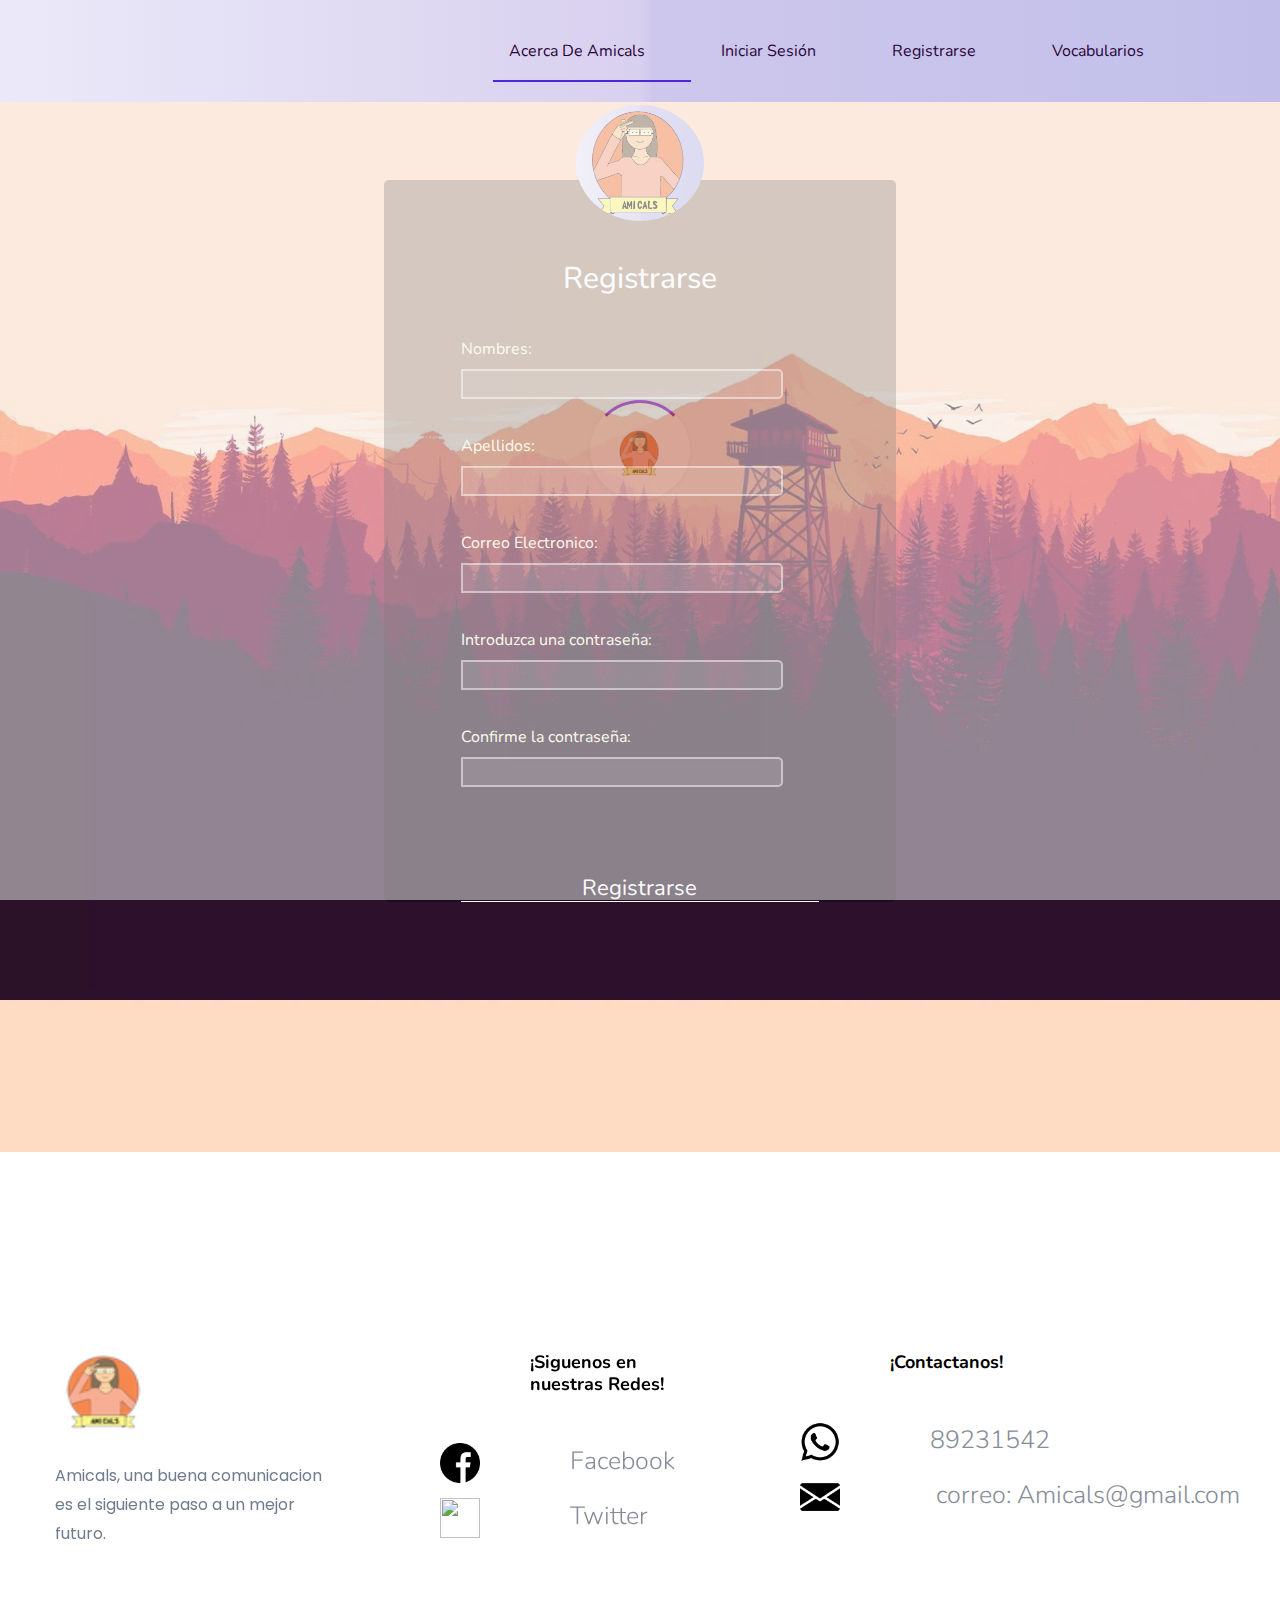
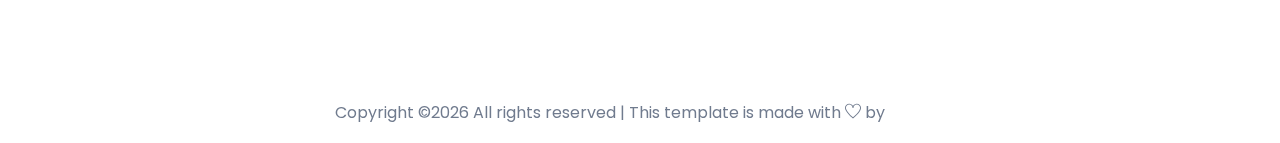
==== blog.html @ 54b2f653 "grupo_amicals" ====
<!doctype html>
<html class="no-js" lang="zxx">

<head>
    <meta charset="utf-8">
    <meta http-equiv="x-ua-compatible" content="ie=edge">
   <title>Amicals || Registrarse</title>
    <meta name="description" content="">
    <meta name="viewport" content="width=device-width, initial-scale=1">

    <!-- <link rel="manifest" href="site.webmanifest"> -->
    <link rel="shortcut icon" type="image/x-icon" href="assets/img/faviconA.png">
    <!-- Place favicon.ico in the root directory -->
    
  <!-- CSS here -->
  <link rel="stylesheet" href="assets/css/bootstrap.min.css">
  <link rel="stylesheet" href="assets/css/owl.carousel.min.css">
  <link rel="stylesheet" href="assets/css/slicknav.css">
  <link rel="stylesheet" href="assets/css/animate.min.css">
  <link rel="stylesheet" href="assets/css/magnific-popup.css">
  <link rel="stylesheet" href="assets/css/fontawesome-all.min.css">
  <link rel="stylesheet" href="assets/css/themify-icons.css">
  <link rel="stylesheet" href="assets/css/themify-icons.css">
  <link rel="stylesheet" href="assets/css/slick.css">
  <link rel="stylesheet" href="assets/css/nice-select.css">
  <link rel="stylesheet" href="assets/css/style.css">
  <link rel="stylesheet" href="assets/css/responsive.css">
  <link rel="stylesheet" href="assets/css/login.css">
  
  <link rel="stylesheet" href="fonts.css">
    <link href="https://fonts.googleapis.com/css?family=Josefin+Sans|Montez|Pathway+Gothic+One" rel="stylesheet">
</head>

<body>
    
    <!-- Preloader Start -->
    <div id="preloader-active">
        <div class="preloader d-flex align-items-center justify-content-center">
            <div class="preloader-inner position-relative">
                <div class="preloader-circle"></div>
                <div class="preloader-img pere-text">
                    <img src="assets/img/logo.png" alt="">
                </div>
            </div>
        </div>
    </div>
    <!-- Preloader Start-->

    <header>
        <!-- Header Start -->
       <div class="header-area header-transparrent ">
            <div class="main-header header-sticky">
                <div class="container">
                    <div class="row align-items-center">
                        <!-- Logo -->
                        <div class="col-xl-2 col-lg-2 col-md-2">
                            <div class="logo">
                                <a href="index.html"><img src="assets/img/logo/logoR.png" alt=""></a>
                            </div>
                        </div>
                        <div class="col-xl-10 col-lg-10 col-md-10">
                            <!-- Main-menu -->
                            <div class="main-menu f-right d-none d-lg-block">
                                <nav>
                                    <ul id="navigation">    
                                        <li class="active"><a href="index.html">Acerca de Amicals</a></li>
                                        <li><a href="login.html">Iniciar Sesión</a></li>
                                        <li><a href="blog.html">Registrarse</a></li>
                                        <li><a href="Vocabularios.html">Vocabularios</a>
                                            <ul class="submenu">
                                                <li><a href="Saludos.html">Saludos</a></li>
                                                <li><a href="preguntas.html">Preguntas</a></li>
                                                <li><a href="familia.html">Familia</a></li>
                                                <li><a href="colores.html">colores</a></li>
                                                <li><a href="medios.html">Medios de transporte</a></li>
                                              
                                               
                                              
                                                
                                            </ul>
                                        </li>
                                        
                                    </ul>
                                </nav>
                            </div>
                        </div>
                </header>

                <div class="contenedor">

                           
                    <div class="login">
                     
                        <article class="fondo">
                            <img src="assets/img/logo.png" alt="User">
                        <h3>Registrarse</h3>
                        
                        <form class="" action="conexion.php" method="post">
                            <label for="mail">Nombres:</label>
                          <input class="inp" type="text" name="usuario" value="" ><br>

                          <label for="mail">Apellidos:</label>
                          <input class="inp" type="text" name="apellidos" value="" ><br>

                          <label for="mail">Correo Electronico:</label>
                          <input  class="inp" type="email" id="mail" name="user_mail">

                          <label for="mail">Introduzca una contraseña:</label>
                          <input class="inp" type="password" name="pass" value=""><br>

                          <label for="mail">Confirme la contraseña:</label>
                          <input class="inp" type="password" name="pass2" value=""><br>
                     
                     
                         
                        <input class="boton" type="submit" name="inicio" value="Registrarse" onclick="location.href='login.html'">
                        </form>
                      </article>
                    </div>
              
                  </div>
                  


    
    <!--================Blog Area =================-->

        
    <footer>

        <!-- Footer Start-->
       <div class="footer-main">
         <div class="footer-area footer-padding">
             <div class="container">
                 <div class="row  justify-content-between">
                     <div class="col-lg-3 col-md-4 col-sm-8">
                          <div class="single-footer-caption mb-30">
                               <!-- logo -->
                              <div class="footer-logo">
                                  <a href="index.html"><img src="assets/img/logoR.png" alt=""></a>
                              </div>
                              <div class="footer-tittle">
                                  <div class="footer-pera">
                                      <p class="info1">Amicals, una buena comunicacion es el siguiente paso a un mejor futuro.</p>
                                 </div>
                              </div>
                          </div>
                     </div>
                     <div class="col-lg-2 col-md-4 col-sm-5">
                        <div class="single-footer-caption mb-50">
                            <div class="footer-tittle">
                                <h4>¡Siguenos en nuestras Redes!</h4>
                                <ul>
                                <li> <img class="logo" src="assets/img/facebook.png"><a href="#">Facebook</a></li>
                                
                             <li><img class="logo" src="assets/img/Twitter.png"><a href="#">Twitter</a></li>
                                   
                                   
                                   
                                </ul>
                            </div> 
                        </div>
                    </div>
                    <div class="single-footer-caption mb-50">
                        <div class="footer-tittle">
                            <h4>¡Contactanos!</h4>
                            <ul>
                                <li> <img class="logo" src="assets/img/whatsapp.png"><a href="#">89231542</a></li>
                                <li> <img class="logo" src="assets/img/correo.png"> <a href="#">correo: Amicals@gmail.com</a></li>
                                
                            </ul>
                        </div>
                    </div>
                </div>
                              <!-- Form -->
                              
                                          <div class="mt-10 info"></div>
                                      </form>
                                  </div>
                              </div>
                             </div>
                         </div>
                     </div>
                 </div>
                 <!-- Copy-Right -->
                 <div class="row align-items-center">
                     <div class="col-xl-12 ">
                         <div class="footer-copy-right">
                            <p><!-- Link back to Colorlib can't be removed. Template is licensed under CC BY 3.0. -->
   Copyright &copy;<script>document.write(new Date().getFullYear());</script> All rights reserved | This template is made with <i class="ti-heart" aria-hidden="true"></i> by <a href="https://colorlib.com" target="_blank">Colorlib</a>
   <!-- Link back to Colorlib can't be removed. Template is licensed under CC BY 3.0. --></p>
                         </div>
                     </div>
                 </div>
             </div>
         </div>
       </div>
        <!-- Footer End-->
 
    </footer>
    
<!-- JS here -->
	
		<!-- All JS Custom Plugins Link Here here -->
        <script src="./assets/js/vendor/modernizr-3.5.0.min.js"></script>
		
		<!-- Jquery, Popper, Bootstrap -->
		<script src="./assets/js/vendor/jquery-1.12.4.min.js"></script>
        <script src="./assets/js/popper.min.js"></script>
        <script src="./assets/js/bootstrap.min.js"></script>
	    <!-- Jquery Mobile Menu -->
        <script src="./assets/js/jquery.slicknav.min.js"></script>

		<!-- Jquery Slick , Owl-Carousel Plugins -->
        <script src="./assets/js/owl.carousel.min.js"></script>
        <script src="./assets/js/slick.min.js"></script>

		<!-- One Page, Animated-HeadLin -->
        <script src="./assets/js/wow.min.js"></script>
		<script src="./assets/js/animated.headline.js"></script>
		
		<!-- Scrollup, nice-select, sticky -->
        <script src="./assets/js/jquery.scrollUp.min.js"></script>
        <script src="./assets/js/jquery.nice-select.min.js"></script>
		<script src="./assets/js/jquery.sticky.js"></script>
        <script src="./assets/js/jquery.magnific-popup.js"></script>

        <!-- contact js -->
        <script src="./assets/js/contact.js"></script>
        <script src="./assets/js/jquery.form.js"></script>
        <script src="./assets/js/jquery.validate.min.js"></script>
        <script src="./assets/js/mail-script.js"></script>
        <script src="./assets/js/jquery.ajaxchimp.min.js"></script>
        
		<!-- Jquery Plugins, main Jquery -->	
        <script src="./assets/js/plugins.js"></script>
        <script src="./assets/js/main.js"></script>

</body>
</html>
---- assets/css/themify-icons.css ----
@font-face {
	font-family: 'themify';
	src:url('../fonts/themify.eot?-fvbane');


	src:url('../fonts/themify.eot?#iefix-fvbane') format('embedded-opentype'),
		url('../fonts/themify.woff?-fvbane') format('woff'),
		url('../fonts/themify.ttf?-fvbane') format('truetype'),
		url('../fonts/themify.svg?-fvbane#themify') format('svg');
	font-weight: normal;
	font-style: normal;
}

[class^="ti-"], [class*=" ti-"] {
	font-family: 'themify';
	speak: none;
	font-style: normal;
	font-weight: normal;
	font-variant: normal;
	text-transform: none;
	line-height: 1;

	/* Better Font Rendering =========== */
	-webkit-font-smoothing: antialiased;
	-moz-osx-font-smoothing: grayscale;
}

.ti-wand:before {
	content: "\e600";
}
.ti-volume:before {
	content: "\e601";
}
.ti-user:before {
	content: "\e602";
}
.ti-unlock:before {
	content: "\e603";
}
.ti-unlink:before {
	content: "\e604";
}
.ti-trash:before {
	content: "\e605";
}
.ti-thought:before {
	content: "\e606";
}
.ti-target:before {
	content: "\e607";
}
.ti-tag:before {
	content: "\e608";
}
.ti-tablet:before {
	content: "\e609";
}
.ti-star:before {
	content: "\e60a";
}
.ti-spray:before {
	content: "\e60b";
}
.ti-signal:before {
	content: "\e60c";
}
.ti-shopping-cart:before {
	content: "\e60d";
}
.ti-shopping-cart-full:before {
	content: "\e60e";
}
.ti-settings:before {
	content: "\e60f";
}
.ti-search:before {
	content: "\e610";
}
.ti-zoom-in:before {
	content: "\e611";
}
.ti-zoom-out:before {
	content: "\e612";
}
.ti-cut:before {
	content: "\e613";
}
.ti-ruler:before {
	content: "\e614";
}
.ti-ruler-pencil:before {
	content: "\e615";
}
.ti-ruler-alt:before {
	content: "\e616";
}
.ti-bookmark:before {
	content: "\e617";
}
.ti-bookmark-alt:before {
	content: "\e618";
}
.ti-reload:before {
	content: "\e619";
}
.ti-plus:before {
	content: "\e61a";
}
.ti-pin:before {
	content: "\e61b";
}
.ti-pencil:before {
	content: "\e61c";
}
.ti-pencil-alt:before {
	content: "\e61d";
}
.ti-paint-roller:before {
	content: "\e61e";
}
.ti-paint-bucket:before {
	content: "\e61f";
}
.ti-na:before {
	content: "\e620";
}
.ti-mobile:before {
	content: "\e621";
}
.ti-minus:before {
	content: "\e622";
}
.ti-medall:before {
	content: "\e623";
}
.ti-medall-alt:before {
	content: "\e624";
}
.ti-marker:before {
	content: "\e625";
}
.ti-marker-alt:before {
	content: "\e626";
}
.ti-arrow-up:before {
	content: "\e627";
}
.ti-arrow-right:before {
	content: "\e628";
}
.ti-arrow-left:before {
	content: "\e629";
}
.ti-arrow-down:before {
	content: "\e62a";
}
.ti-lock:before {
	content: "\e62b";
}
.ti-location-arrow:before {
	content: "\e62c";
}
.ti-link:before {
	content: "\e62d";
}
.ti-layout:before {
	content: "\e62e";
}
.ti-layers:before {
	content: "\e62f";
}
.ti-layers-alt:before {
	content: "\e630";
}
.ti-key:before {
	content: "\e631";
}
.ti-import:before {
	content: "\e632";
}
.ti-image:before {
	content: "\e633";
}
.ti-heart:before {
	content: "\e634";
}
.ti-heart-broken:before {
	content: "\e635";
}
.ti-hand-stop:before {
	content: "\e636";
}
.ti-hand-open:before {
	content: "\e637";
}
.ti-hand-drag:before {
	content: "\e638";
}
.ti-folder:before {
	content: "\e639";
}
.ti-flag:before {
	content: "\e63a";
}
.ti-flag-alt:before {
	content: "\e63b";
}
.ti-flag-alt-2:before {
	content: "\e63c";
}
.ti-eye:before {
	content: "\e63d";
}
.ti-export:before {
	content: "\e63e";
}
.ti-exchange-vertical:before {
	content: "\e63f";
}
.ti-desktop:before {
	content: "\e640";
}
.ti-cup:before {
	content: "\e641";
}
.ti-crown:before {
	content: "\e642";
}
.ti-comments:before {
	content: "\e643";
}
.ti-comment:before {
	content: "\e644";
}
.ti-comment-alt:before {
	content: "\e645";
}
.ti-close:before {
	content: "\e646";
}
.ti-clip:before {
	content: "\e647";
}
.ti-angle-up:before {
	content: "\e648";
}
.ti-angle-right:before {
	content: "\e649";
}
.ti-angle-left:before {
	content: "\e64a";
}
.ti-angle-down:before {
	content: "\e64b";
}
.ti-check:before {
	content: "\e64c";
}
.ti-check-box:before {
	content: "\e64d";
}
.ti-camera:before {
	content: "\e64e";
}
.ti-announcement:before {
	content: "\e64f";
}
.ti-brush:before {
	content: "\e650";
}
.ti-briefcase:before {
	content: "\e651";
}
.ti-bolt:before {
	content: "\e652";
}
.ti-bolt-alt:before {
	content: "\e653";
}
.ti-blackboard:before {
	content: "\e654";
}
.ti-bag:before {
	content: "\e655";
}
.ti-move:before {
	content: "\e656";
}
.ti-arrows-vertical:before {
	content: "\e657";
}
.ti-arrows-horizontal:before {
	content: "\e658";
}
.ti-fullscreen:before {
	content: "\e659";
}
.ti-arrow-top-right:before {
	content: "\e65a";
}
.ti-arrow-top-left:before {
	content: "\e65b";
}
.ti-arrow-circle-up:before {
	content: "\e65c";
}
.ti-arrow-circle-right:before {
	content: "\e65d";
}
.ti-arrow-circle-left:before {
	content: "\e65e";
}
.ti-arrow-circle-down:before {
	content: "\e65f";
}
.ti-angle-double-up:before {
	content: "\e660";
}
.ti-angle-double-right:before {
	content: "\e661";
}
.ti-angle-double-left:before {
	content: "\e662";
}
.ti-angle-double-down:before {
	content: "\e663";
}
.ti-zip:before {
	content: "\e664";
}
.ti-world:before {
	content: "\e665";
}
.ti-wheelchair:before {
	content: "\e666";
}
.ti-view-list:before {
	content: "\e667";
}
.ti-view-list-alt:before {
	content: "\e668";
}
.ti-view-grid:before {
	content: "\e669";
}
.ti-uppercase:before {
	content: "\e66a";
}
.ti-upload:before {
	content: "\e66b";
}
.ti-underline:before {
	content: "\e66c";
}
.ti-truck:before {
	content: "\e66d";
}
.ti-timer:before {
	content: "\e66e";
}
.ti-ticket:before {
	content: "\e66f";
}
.ti-thumb-up:before {
	content: "\e670";
}
.ti-thumb-down:before {
	content: "\e671";
}
.ti-text:before {
	content: "\e672";
}
.ti-stats-up:before {
	content: "\e673";
}
.ti-stats-down:before {
	content: "\e674";
}
.ti-split-v:before {
	content: "\e675";
}
.ti-split-h:before {
	content: "\e676";
}
.ti-smallcap:before {
	content: "\e677";
}
.ti-shine:before {
	content: "\e678";
}
.ti-shift-right:before {
	content: "\e679";
}
.ti-shift-left:before {
	content: "\e67a";
}
.ti-shield:before {
	content: "\e67b";
}
.ti-notepad:before {
	content: "\e67c";
}
.ti-server:before {
	content: "\e67d";
}
.ti-quote-right:before {
	content: "\e67e";
}
.ti-quote-left:before {
	content: "\e67f";
}
.ti-pulse:before {
	content: "\e680";
}
.ti-printer:before {
	content: "\e681";
}
.ti-power-off:before {
	content: "\e682";
}
.ti-plug:before {
	content: "\e683";
}
.ti-pie-chart:before {
	content: "\e684";
}
.ti-paragraph:before {
	content: "\e685";
}
.ti-panel:before {
	content: "\e686";
}
.ti-package:before {
	content: "\e687";
}
.ti-music:before {
	content: "\e688";
}
.ti-music-alt:before {
	content: "\e689";
}
.ti-mouse:before {
	content: "\e68a";
}
.ti-mouse-alt:before {
	content: "\e68b";
}
.ti-money:before {
	content: "\e68c";
}
.ti-microphone:before {
	content: "\e68d";
}
.ti-menu:before {
	content: "\e68e";
}
.ti-menu-alt:before {
	content: "\e68f";
}
.ti-map:before {
	content: "\e690";
}
.ti-map-alt:before {
	content: "\e691";
}
.ti-loop:before {
	content: "\e692";
}
.ti-location-pin:before {
	content: "\e693";
}
.ti-list:before {
	content: "\e694";
}
.ti-light-bulb:before {
	content: "\e695";
}
.ti-Italic:before {
	content: "\e696";
}
.ti-info:before {
	content: "\e697";
}
.ti-infinite:before {
	content: "\e698";
}
.ti-id-badge:before {
	content: "\e699";
}
.ti-hummer:before {
	content: "\e69a";
}
.ti-home:before {
	content: "\e69b";
}
.ti-help:before {
	content: "\e69c";
}
.ti-headphone:before {
	content: "\e69d";
}
.ti-harddrives:before {
	content: "\e69e";
}
.ti-harddrive:before {
	content: "\e69f";
}
.ti-gift:before {
	content: "\e6a0";
}
.ti-game:before {
	content: "\e6a1";
}
.ti-filter:before {
	content: "\e6a2";
}
.ti-files:before {
	content: "\e6a3";
}
.ti-file:before {
	content: "\e6a4";
}
.ti-eraser:before {
	content: "\e6a5";
}
.ti-envelope:before {
	content: "\e6a6";
}
.ti-download:before {
	content: "\e6a7";
}
.ti-direction:before {
	content: "\e6a8";
}
.ti-direction-alt:before {
	content: "\e6a9";
}
.ti-dashboard:before {
	content: "\e6aa";
}
.ti-control-stop:before {
	content: "\e6ab";
}
.ti-control-shuffle:before {
	content: "\e6ac";
}
.ti-control-play:before {
	content: "\e6ad";
}
.ti-control-pause:before {
	content: "\e6ae";
}
.ti-control-forward:before {
	content: "\e6af";
}
.ti-control-backward:before {
	content: "\e6b0";
}
.ti-cloud:before {
	content: "\e6b1";
}
.ti-cloud-up:before {
	content: "\e6b2";
}
.ti-cloud-down:before {
	content: "\e6b3";
}
.ti-clipboard:before {
	content: "\e6b4";
}
.ti-car:before {
	content: "\e6b5";
}
.ti-calendar:before {
	content: "\e6b6";
}
.ti-book:before {
	content: "\e6b7";
}
.ti-bell:before {
	content: "\e6b8";
}
.ti-basketball:before {
	content: "\e6b9";
}
.ti-bar-chart:before {
	content: "\e6ba";
}
.ti-bar-chart-alt:before {
	content: "\e6bb";
}
.ti-back-right:before {
	content: "\e6bc";
}
.ti-back-left:before {
	content: "\e6bd";
}
.ti-arrows-corner:before {
	content: "\e6be";
}
.ti-archive:before {
	content: "\e6bf";
}
.ti-anchor:before {
	content: "\e6c0";
}
.ti-align-right:before {
	content: "\e6c1";
}
.ti-align-left:before {
	content: "\e6c2";
}
.ti-align-justify:before {
	content: "\e6c3";
}
.ti-align-center:before {
	content: "\e6c4";
}
.ti-alert:before {
	content: "\e6c5";
}
.ti-alarm-clock:before {
	content: "\e6c6";
}
.ti-agenda:before {
	content: "\e6c7";
}
.ti-write:before {
	content: "\e6c8";
}
.ti-window:before {
	content: "\e6c9";
}
.ti-widgetized:before {
	content: "\e6ca";
}
.ti-widget:before {
	content: "\e6cb";
}
.ti-widget-alt:before {
	content: "\e6cc";
}
.ti-wallet:before {
	content: "\e6cd";
}
.ti-video-clapper:before {
	content: "\e6ce";
}
.ti-video-camera:before {
	content: "\e6cf";
}
.ti-vector:before {
	content: "\e6d0";
}
.ti-themify-logo:before {
	content: "\e6d1";
}
.ti-themify-favicon:before {
	content: "\e6d2";
}
.ti-themify-favicon-alt:before {
	content: "\e6d3";
}
.ti-support:before {
	content: "\e6d4";
}
.ti-stamp:before {
	content: "\e6d5";
}
.ti-split-v-alt:before {
	content: "\e6d6";
}
.ti-slice:before {
	content: "\e6d7";
}
.ti-shortcode:before {
	content: "\e6d8";
}
.ti-shift-right-alt:before {
	content: "\e6d9";
}
.ti-shift-left-alt:before {
	content: "\e6da";
}
.ti-ruler-alt-2:before {
	content: "\e6db";
}
.ti-receipt:before {
	content: "\e6dc";
}
.ti-pin2:before {
	content: "\e6dd";
}
.ti-pin-alt:before {
	content: "\e6de";
}
.ti-pencil-alt2:before {
	content: "\e6df";
}
.ti-palette:before {
	content: "\e6e0";
}
.ti-more:before {
	content: "\e6e1";
}
.ti-more-alt:before {
	content: "\e6e2";
}
.ti-microphone-alt:before {
	content: "\e6e3";
}
.ti-magnet:before {
	content: "\e6e4";
}
.ti-line-double:before {
	content: "\e6e5";
}
.ti-line-dotted:before {
	content: "\e6e6";
}
.ti-line-dashed:before {
	content: "\e6e7";
}
.ti-layout-width-full:before {
	content: "\e6e8";
}
.ti-layout-width-default:before {
	content: "\e6e9";
}
.ti-layout-width-default-alt:before {
	content: "\e6ea";
}
.ti-layout-tab:before {
	content: "\e6eb";
}
.ti-layout-tab-window:before {
	content: "\e6ec";
}
.ti-layout-tab-v:before {
	content: "\e6ed";
}
.ti-layout-tab-min:before {
	content: "\e6ee";
}
.ti-layout-slider:before {
	content: "\e6ef";
}
.ti-layout-slider-alt:before {
	content: "\e6f0";
}
.ti-layout-sidebar-right:before {
	content: "\e6f1";
}
.ti-layout-sidebar-none:before {
	content: "\e6f2";
}
.ti-layout-sidebar-left:before {
	content: "\e6f3";
}
.ti-layout-placeholder:before {
	content: "\e6f4";
}
.ti-layout-menu:before {
	content: "\e6f5";
}
.ti-layout-menu-v:before {
	content: "\e6f6";
}
.ti-layout-menu-separated:before {
	content: "\e6f7";
}
.ti-layout-menu-full:before {
	content: "\e6f8";
}
.ti-layout-media-right-alt:before {
	content: "\e6f9";
}
.ti-layout-media-right:before {
	content: "\e6fa";
}
.ti-layout-media-overlay:before {
	content: "\e6fb";
}
.ti-layout-media-overlay-alt:before {
	content: "\e6fc";
}
.ti-layout-media-overlay-alt-2:before {
	content: "\e6fd";
}
.ti-layout-media-left-alt:before {
	content: "\e6fe";
}
.ti-layout-media-left:before {
	content: "\e6ff";
}
.ti-layout-media-center-alt:before {
	content: "\e700";
}
.ti-layout-media-center:before {
	content: "\e701";
}
.ti-layout-list-thumb:before {
	content: "\e702";
}
.ti-layout-list-thumb-alt:before {
	content: "\e703";
}
.ti-layout-list-post:before {
	content: "\e704";
}
.ti-layout-list-large-image:before {
	content: "\e705";
}
.ti-layout-line-solid:before {
	content: "\e706";
}
.ti-layout-grid4:before {
	content: "\e707";
}
.ti-layout-grid3:before {
	content: "\e708";
}
.ti-layout-grid2:before {
	content: "\e709";
}
.ti-layout-grid2-thumb:before {
	content: "\e70a";
}
.ti-layout-cta-right:before {
	content: "\e70b";
}
.ti-layout-cta-left:before {
	content: "\e70c";
}
.ti-layout-cta-center:before {
	content: "\e70d";
}
.ti-layout-cta-btn-right:before {
	content: "\e70e";
}
.ti-layout-cta-btn-left:before {
	content: "\e70f";
}
.ti-layout-column4:before {
	content: "\e710";
}
.ti-layout-column3:before {
	content: "\e711";
}
.ti-layout-column2:before {
	content: "\e712";
}
.ti-layout-accordion-separated:before {
	content: "\e713";
}
.ti-layout-accordion-merged:before {
	content: "\e714";
}
.ti-layout-accordion-list:before {
	content: "\e715";
}
.ti-ink-pen:before {
	content: "\e716";
}
.ti-info-alt:before {
	content: "\e717";
}
.ti-help-alt:before {
	content: "\e718";
}
.ti-headphone-alt:before {
	content: "\e719";
}
.ti-hand-point-up:before {
	content: "\e71a";
}
.ti-hand-point-right:before {
	content: "\e71b";
}
.ti-hand-point-left:before {
	content: "\e71c";
}
.ti-hand-point-down:before {
	content: "\e71d";
}
.ti-gallery:before {
	content: "\e71e";
}
.ti-face-smile:before {
	content: "\e71f";
}
.ti-face-sad:before {
	content: "\e720";
}
.ti-credit-card:before {
	content: "\e721";
}
.ti-control-skip-forward:before {
	content: "\e722";
}
.ti-control-skip-backward:before {
	content: "\e723";
}
.ti-control-record:before {
	content: "\e724";
}
.ti-control-eject:before {
	content: "\e725";
}
.ti-comments-smiley:before {
	content: "\e726";
}
.ti-brush-alt:before {
	content: "\e727";
}
.ti-youtube:before {
	content: "\e728";
}
.ti-vimeo:before {
	content: "\e729";
}
.ti-twitter:before {
	content: "\e72a";
}
.ti-time:before {
	content: "\e72b";
}
.ti-tumblr:before {
	content: "\e72c";
}
.ti-skype:before {
	content: "\e72d";
}
.ti-share:before {
	content: "\e72e";
}
.ti-share-alt:before {
	content: "\e72f";
}
.ti-rocket:before {
	content: "\e730";
}
.ti-pinterest:before {
	content: "\e731";
}
.ti-new-window:before {
	content: "\e732";
}
.ti-microsoft:before {
	content: "\e733";
}
.ti-list-ol:before {
	content: "\e734";
}
.ti-linkedin:before {
	content: "\e735";
}
.ti-layout-sidebar-2:before {
	content: "\e736";
}
.ti-layout-grid4-alt:before {
	content: "\e737";
}
.ti-layout-grid3-alt:before {
	content: "\e738";
}
.ti-layout-grid2-alt:before {
	content: "\e739";
}
.ti-layout-column4-alt:before {
	content: "\e73a";
}
.ti-layout-column3-alt:before {
	content: "\e73b";
}
.ti-layout-column2-alt:before {
	content: "\e73c";
}
.ti-instagram:before {
	content: "\e73d";
}
.ti-google:before {
	content: "\e73e";
}
.ti-github:before {
	content: "\e73f";
}
.ti-flickr:before {
	content: "\e740";
}
.ti-facebook:before {
	content: "\e741";
}
.ti-dropbox:before {
	content: "\e742";
}
.ti-dribbble:before {
	content: "\e743";
}
.ti-apple:before {
	content: "\e744";
}
.ti-android:before {
	content: "\e745";
}
.ti-save:before {
	content: "\e746";
}
.ti-save-alt:before {
	content: "\e747";
}
.ti-yahoo:before {
	content: "\e748";
}
.ti-wordpress:before {
	content: "\e749";
}
.ti-vimeo-alt:before {
	content: "\e74a";
}
.ti-twitter-alt:before {
	content: "\e74b";
}
.ti-tumblr-alt:before {
	content: "\e74c";
}
.ti-trello:before {
	content: "\e74d";
}
.ti-stack-overflow:before {
	content: "\e74e";
}
.ti-soundcloud:before {
	content: "\e74f";
}
.ti-sharethis:before {
	content: "\e750";
}
.ti-sharethis-alt:before {
	content: "\e751";
}
.ti-reddit:before {
	content: "\e752";
}
.ti-pinterest-alt:before {
	content: "\e753";
}
.ti-microsoft-alt:before {
	content: "\e754";
}
.ti-linux:before {
	content: "\e755";
}
.ti-jsfiddle:before {
	content: "\e756";
}
.ti-joomla:before {
	content: "\e757";
}
.ti-html5:before {
	content: "\e758";
}
.ti-flickr-alt:before {
	content: "\e759";
}
.ti-email:before {
	content: "\e75a";
}
.ti-drupal:before {
	content: "\e75b";
}
.ti-dropbox-alt:before {
	content: "\e75c";
}
.ti-css3:before {
	content: "\e75d";
}
.ti-rss:before {
	content: "\e75e";
}
.ti-rss-alt:before {
	content: "\e75f";
}
---- assets/css/themify-icons.css ----
@font-face {
	font-family: 'themify';
	src:url('../fonts/themify.eot?-fvbane');


	src:url('../fonts/themify.eot?#iefix-fvbane') format('embedded-opentype'),
		url('../fonts/themify.woff?-fvbane') format('woff'),
		url('../fonts/themify.ttf?-fvbane') format('truetype'),
		url('../fonts/themify.svg?-fvbane#themify') format('svg');
	font-weight: normal;
	font-style: normal;
}

[class^="ti-"], [class*=" ti-"] {
	font-family: 'themify';
	speak: none;
	font-style: normal;
	font-weight: normal;
	font-variant: normal;
	text-transform: none;
	line-height: 1;

	/* Better Font Rendering =========== */
	-webkit-font-smoothing: antialiased;
	-moz-osx-font-smoothing: grayscale;
}

.ti-wand:before {
	content: "\e600";
}
.ti-volume:before {
	content: "\e601";
}
.ti-user:before {
	content: "\e602";
}
.ti-unlock:before {
	content: "\e603";
}
.ti-unlink:before {
	content: "\e604";
}
.ti-trash:before {
	content: "\e605";
}
.ti-thought:before {
	content: "\e606";
}
.ti-target:before {
	content: "\e607";
}
.ti-tag:before {
	content: "\e608";
}
.ti-tablet:before {
	content: "\e609";
}
.ti-star:before {
	content: "\e60a";
}
.ti-spray:before {
	content: "\e60b";
}
.ti-signal:before {
	content: "\e60c";
}
.ti-shopping-cart:before {
	content: "\e60d";
}
.ti-shopping-cart-full:before {
	content: "\e60e";
}
.ti-settings:before {
	content: "\e60f";
}
.ti-search:before {
	content: "\e610";
}
.ti-zoom-in:before {
	content: "\e611";
}
.ti-zoom-out:before {
	content: "\e612";
}
.ti-cut:before {
	content: "\e613";
}
.ti-ruler:before {
	content: "\e614";
}
.ti-ruler-pencil:before {
	content: "\e615";
}
.ti-ruler-alt:before {
	content: "\e616";
}
.ti-bookmark:before {
	content: "\e617";
}
.ti-bookmark-alt:before {
	content: "\e618";
}
.ti-reload:before {
	content: "\e619";
}
.ti-plus:before {
	content: "\e61a";
}
.ti-pin:before {
	content: "\e61b";
}
.ti-pencil:before {
	content: "\e61c";
}
.ti-pencil-alt:before {
	content: "\e61d";
}
.ti-paint-roller:before {
	content: "\e61e";
}
.ti-paint-bucket:before {
	content: "\e61f";
}
.ti-na:before {
	content: "\e620";
}
.ti-mobile:before {
	content: "\e621";
}
.ti-minus:before {
	content: "\e622";
}
.ti-medall:before {
	content: "\e623";
}
.ti-medall-alt:before {
	content: "\e624";
}
.ti-marker:before {
	content: "\e625";
}
.ti-marker-alt:before {
	content: "\e626";
}
.ti-arrow-up:before {
	content: "\e627";
}
.ti-arrow-right:before {
	content: "\e628";
}
.ti-arrow-left:before {
	content: "\e629";
}
.ti-arrow-down:before {
	content: "\e62a";
}
.ti-lock:before {
	content: "\e62b";
}
.ti-location-arrow:before {
	content: "\e62c";
}
.ti-link:before {
	content: "\e62d";
}
.ti-layout:before {
	content: "\e62e";
}
.ti-layers:before {
	content: "\e62f";
}
.ti-layers-alt:before {
	content: "\e630";
}
.ti-key:before {
	content: "\e631";
}
.ti-import:before {
	content: "\e632";
}
.ti-image:before {
	content: "\e633";
}
.ti-heart:before {
	content: "\e634";
}
.ti-heart-broken:before {
	content: "\e635";
}
.ti-hand-stop:before {
	content: "\e636";
}
.ti-hand-open:before {
	content: "\e637";
}
.ti-hand-drag:before {
	content: "\e638";
}
.ti-folder:before {
	content: "\e639";
}
.ti-flag:before {
	content: "\e63a";
}
.ti-flag-alt:before {
	content: "\e63b";
}
.ti-flag-alt-2:before {
	content: "\e63c";
}
.ti-eye:before {
	content: "\e63d";
}
.ti-export:before {
	content: "\e63e";
}
.ti-exchange-vertical:before {
	content: "\e63f";
}
.ti-desktop:before {
	content: "\e640";
}
.ti-cup:before {
	content: "\e641";
}
.ti-crown:before {
	content: "\e642";
}
.ti-comments:before {
	content: "\e643";
}
.ti-comment:before {
	content: "\e644";
}
.ti-comment-alt:before {
	content: "\e645";
}
.ti-close:before {
	content: "\e646";
}
.ti-clip:before {
	content: "\e647";
}
.ti-angle-up:before {
	content: "\e648";
}
.ti-angle-right:before {
	content: "\e649";
}
.ti-angle-left:before {
	content: "\e64a";
}
.ti-angle-down:before {
	content: "\e64b";
}
.ti-check:before {
	content: "\e64c";
}
.ti-check-box:before {
	content: "\e64d";
}
.ti-camera:before {
	content: "\e64e";
}
.ti-announcement:before {
	content: "\e64f";
}
.ti-brush:before {
	content: "\e650";
}
.ti-briefcase:before {
	content: "\e651";
}
.ti-bolt:before {
	content: "\e652";
}
.ti-bolt-alt:before {
	content: "\e653";
}
.ti-blackboard:before {
	content: "\e654";
}
.ti-bag:before {
	content: "\e655";
}
.ti-move:before {
	content: "\e656";
}
.ti-arrows-vertical:before {
	content: "\e657";
}
.ti-arrows-horizontal:before {
	content: "\e658";
}
.ti-fullscreen:before {
	content: "\e659";
}
.ti-arrow-top-right:before {
	content: "\e65a";
}
.ti-arrow-top-left:before {
	content: "\e65b";
}
.ti-arrow-circle-up:before {
	content: "\e65c";
}
.ti-arrow-circle-right:before {
	content: "\e65d";
}
.ti-arrow-circle-left:before {
	content: "\e65e";
}
.ti-arrow-circle-down:before {
	content: "\e65f";
}
.ti-angle-double-up:before {
	content: "\e660";
}
.ti-angle-double-right:before {
	content: "\e661";
}
.ti-angle-double-left:before {
	content: "\e662";
}
.ti-angle-double-down:before {
	content: "\e663";
}
.ti-zip:before {
	content: "\e664";
}
.ti-world:before {
	content: "\e665";
}
.ti-wheelchair:before {
	content: "\e666";
}
.ti-view-list:before {
	content: "\e667";
}
.ti-view-list-alt:before {
	content: "\e668";
}
.ti-view-grid:before {
	content: "\e669";
}
.ti-uppercase:before {
	content: "\e66a";
}
.ti-upload:before {
	content: "\e66b";
}
.ti-underline:before {
	content: "\e66c";
}
.ti-truck:before {
	content: "\e66d";
}
.ti-timer:before {
	content: "\e66e";
}
.ti-ticket:before {
	content: "\e66f";
}
.ti-thumb-up:before {
	content: "\e670";
}
.ti-thumb-down:before {
	content: "\e671";
}
.ti-text:before {
	content: "\e672";
}
.ti-stats-up:before {
	content: "\e673";
}
.ti-stats-down:before {
	content: "\e674";
}
.ti-split-v:before {
	content: "\e675";
}
.ti-split-h:before {
	content: "\e676";
}
.ti-smallcap:before {
	content: "\e677";
}
.ti-shine:before {
	content: "\e678";
}
.ti-shift-right:before {
	content: "\e679";
}
.ti-shift-left:before {
	content: "\e67a";
}
.ti-shield:before {
	content: "\e67b";
}
.ti-notepad:before {
	content: "\e67c";
}
.ti-server:before {
	content: "\e67d";
}
.ti-quote-right:before {
	content: "\e67e";
}
.ti-quote-left:before {
	content: "\e67f";
}
.ti-pulse:before {
	content: "\e680";
}
.ti-printer:before {
	content: "\e681";
}
.ti-power-off:before {
	content: "\e682";
}
.ti-plug:before {
	content: "\e683";
}
.ti-pie-chart:before {
	content: "\e684";
}
.ti-paragraph:before {
	content: "\e685";
}
.ti-panel:before {
	content: "\e686";
}
.ti-package:before {
	content: "\e687";
}
.ti-music:before {
	content: "\e688";
}
.ti-music-alt:before {
	content: "\e689";
}
.ti-mouse:before {
	content: "\e68a";
}
.ti-mouse-alt:before {
	content: "\e68b";
}
.ti-money:before {
	content: "\e68c";
}
.ti-microphone:before {
	content: "\e68d";
}
.ti-menu:before {
	content: "\e68e";
}
.ti-menu-alt:before {
	content: "\e68f";
}
.ti-map:before {
	content: "\e690";
}
.ti-map-alt:before {
	content: "\e691";
}
.ti-loop:before {
	content: "\e692";
}
.ti-location-pin:before {
	content: "\e693";
}
.ti-list:before {
	content: "\e694";
}
.ti-light-bulb:before {
	content: "\e695";
}
.ti-Italic:before {
	content: "\e696";
}
.ti-info:before {
	content: "\e697";
}
.ti-infinite:before {
	content: "\e698";
}
.ti-id-badge:before {
	content: "\e699";
}
.ti-hummer:before {
	content: "\e69a";
}
.ti-home:before {
	content: "\e69b";
}
.ti-help:before {
	content: "\e69c";
}
.ti-headphone:before {
	content: "\e69d";
}
.ti-harddrives:before {
	content: "\e69e";
}
.ti-harddrive:before {
	content: "\e69f";
}
.ti-gift:before {
	content: "\e6a0";
}
.ti-game:before {
	content: "\e6a1";
}
.ti-filter:before {
	content: "\e6a2";
}
.ti-files:before {
	content: "\e6a3";
}
.ti-file:before {
	content: "\e6a4";
}
.ti-eraser:before {
	content: "\e6a5";
}
.ti-envelope:before {
	content: "\e6a6";
}
.ti-download:before {
	content: "\e6a7";
}
.ti-direction:before {
	content: "\e6a8";
}
.ti-direction-alt:before {
	content: "\e6a9";
}
.ti-dashboard:before {
	content: "\e6aa";
}
.ti-control-stop:before {
	content: "\e6ab";
}
.ti-control-shuffle:before {
	content: "\e6ac";
}
.ti-control-play:before {
	content: "\e6ad";
}
.ti-control-pause:before {
	content: "\e6ae";
}
.ti-control-forward:before {
	content: "\e6af";
}
.ti-control-backward:before {
	content: "\e6b0";
}
.ti-cloud:before {
	content: "\e6b1";
}
.ti-cloud-up:before {
	content: "\e6b2";
}
.ti-cloud-down:before {
	content: "\e6b3";
}
.ti-clipboard:before {
	content: "\e6b4";
}
.ti-car:before {
	content: "\e6b5";
}
.ti-calendar:before {
	content: "\e6b6";
}
.ti-book:before {
	content: "\e6b7";
}
.ti-bell:before {
	content: "\e6b8";
}
.ti-basketball:before {
	content: "\e6b9";
}
.ti-bar-chart:before {
	content: "\e6ba";
}
.ti-bar-chart-alt:before {
	content: "\e6bb";
}
.ti-back-right:before {
	content: "\e6bc";
}
.ti-back-left:before {
	content: "\e6bd";
}
.ti-arrows-corner:before {
	content: "\e6be";
}
.ti-archive:before {
	content: "\e6bf";
}
.ti-anchor:before {
	content: "\e6c0";
}
.ti-align-right:before {
	content: "\e6c1";
}
.ti-align-left:before {
	content: "\e6c2";
}
.ti-align-justify:before {
	content: "\e6c3";
}
.ti-align-center:before {
	content: "\e6c4";
}
.ti-alert:before {
	content: "\e6c5";
}
.ti-alarm-clock:before {
	content: "\e6c6";
}
.ti-agenda:before {
	content: "\e6c7";
}
.ti-write:before {
	content: "\e6c8";
}
.ti-window:before {
	content: "\e6c9";
}
.ti-widgetized:before {
	content: "\e6ca";
}
.ti-widget:before {
	content: "\e6cb";
}
.ti-widget-alt:before {
	content: "\e6cc";
}
.ti-wallet:before {
	content: "\e6cd";
}
.ti-video-clapper:before {
	content: "\e6ce";
}
.ti-video-camera:before {
	content: "\e6cf";
}
.ti-vector:before {
	content: "\e6d0";
}
.ti-themify-logo:before {
	content: "\e6d1";
}
.ti-themify-favicon:before {
	content: "\e6d2";
}
.ti-themify-favicon-alt:before {
	content: "\e6d3";
}
.ti-support:before {
	content: "\e6d4";
}
.ti-stamp:before {
	content: "\e6d5";
}
.ti-split-v-alt:before {
	content: "\e6d6";
}
.ti-slice:before {
	content: "\e6d7";
}
.ti-shortcode:before {
	content: "\e6d8";
}
.ti-shift-right-alt:before {
	content: "\e6d9";
}
.ti-shift-left-alt:before {
	content: "\e6da";
}
.ti-ruler-alt-2:before {
	content: "\e6db";
}
.ti-receipt:before {
	content: "\e6dc";
}
.ti-pin2:before {
	content: "\e6dd";
}
.ti-pin-alt:before {
	content: "\e6de";
}
.ti-pencil-alt2:before {
	content: "\e6df";
}
.ti-palette:before {
	content: "\e6e0";
}
.ti-more:before {
	content: "\e6e1";
}
.ti-more-alt:before {
	content: "\e6e2";
}
.ti-microphone-alt:before {
	content: "\e6e3";
}
.ti-magnet:before {
	content: "\e6e4";
}
.ti-line-double:before {
	content: "\e6e5";
}
.ti-line-dotted:before {
	content: "\e6e6";
}
.ti-line-dashed:before {
	content: "\e6e7";
}
.ti-layout-width-full:before {
	content: "\e6e8";
}
.ti-layout-width-default:before {
	content: "\e6e9";
}
.ti-layout-width-default-alt:before {
	content: "\e6ea";
}
.ti-layout-tab:before {
	content: "\e6eb";
}
.ti-layout-tab-window:before {
	content: "\e6ec";
}
.ti-layout-tab-v:before {
	content: "\e6ed";
}
.ti-layout-tab-min:before {
	content: "\e6ee";
}
.ti-layout-slider:before {
	content: "\e6ef";
}
.ti-layout-slider-alt:before {
	content: "\e6f0";
}
.ti-layout-sidebar-right:before {
	content: "\e6f1";
}
.ti-layout-sidebar-none:before {
	content: "\e6f2";
}
.ti-layout-sidebar-left:before {
	content: "\e6f3";
}
.ti-layout-placeholder:before {
	content: "\e6f4";
}
.ti-layout-menu:before {
	content: "\e6f5";
}
.ti-layout-menu-v:before {
	content: "\e6f6";
}
.ti-layout-menu-separated:before {
	content: "\e6f7";
}
.ti-layout-menu-full:before {
	content: "\e6f8";
}
.ti-layout-media-right-alt:before {
	content: "\e6f9";
}
.ti-layout-media-right:before {
	content: "\e6fa";
}
.ti-layout-media-overlay:before {
	content: "\e6fb";
}
.ti-layout-media-overlay-alt:before {
	content: "\e6fc";
}
.ti-layout-media-overlay-alt-2:before {
	content: "\e6fd";
}
.ti-layout-media-left-alt:before {
	content: "\e6fe";
}
.ti-layout-media-left:before {
	content: "\e6ff";
}
.ti-layout-media-center-alt:before {
	content: "\e700";
}
.ti-layout-media-center:before {
	content: "\e701";
}
.ti-layout-list-thumb:before {
	content: "\e702";
}
.ti-layout-list-thumb-alt:before {
	content: "\e703";
}
.ti-layout-list-post:before {
	content: "\e704";
}
.ti-layout-list-large-image:before {
	content: "\e705";
}
.ti-layout-line-solid:before {
	content: "\e706";
}
.ti-layout-grid4:before {
	content: "\e707";
}
.ti-layout-grid3:before {
	content: "\e708";
}
.ti-layout-grid2:before {
	content: "\e709";
}
.ti-layout-grid2-thumb:before {
	content: "\e70a";
}
.ti-layout-cta-right:before {
	content: "\e70b";
}
.ti-layout-cta-left:before {
	content: "\e70c";
}
.ti-layout-cta-center:before {
	content: "\e70d";
}
.ti-layout-cta-btn-right:before {
	content: "\e70e";
}
.ti-layout-cta-btn-left:before {
	content: "\e70f";
}
.ti-layout-column4:before {
	content: "\e710";
}
.ti-layout-column3:before {
	content: "\e711";
}
.ti-layout-column2:before {
	content: "\e712";
}
.ti-layout-accordion-separated:before {
	content: "\e713";
}
.ti-layout-accordion-merged:before {
	content: "\e714";
}
.ti-layout-accordion-list:before {
	content: "\e715";
}
.ti-ink-pen:before {
	content: "\e716";
}
.ti-info-alt:before {
	content: "\e717";
}
.ti-help-alt:before {
	content: "\e718";
}
.ti-headphone-alt:before {
	content: "\e719";
}
.ti-hand-point-up:before {
	content: "\e71a";
}
.ti-hand-point-right:before {
	content: "\e71b";
}
.ti-hand-point-left:before {
	content: "\e71c";
}
.ti-hand-point-down:before {
	content: "\e71d";
}
.ti-gallery:before {
	content: "\e71e";
}
.ti-face-smile:before {
	content: "\e71f";
}
.ti-face-sad:before {
	content: "\e720";
}
.ti-credit-card:before {
	content: "\e721";
}
.ti-control-skip-forward:before {
	content: "\e722";
}
.ti-control-skip-backward:before {
	content: "\e723";
}
.ti-control-record:before {
	content: "\e724";
}
.ti-control-eject:before {
	content: "\e725";
}
.ti-comments-smiley:before {
	content: "\e726";
}
.ti-brush-alt:before {
	content: "\e727";
}
.ti-youtube:before {
	content: "\e728";
}
.ti-vimeo:before {
	content: "\e729";
}
.ti-twitter:before {
	content: "\e72a";
}
.ti-time:before {
	content: "\e72b";
}
.ti-tumblr:before {
	content: "\e72c";
}
.ti-skype:before {
	content: "\e72d";
}
.ti-share:before {
	content: "\e72e";
}
.ti-share-alt:before {
	content: "\e72f";
}
.ti-rocket:before {
	content: "\e730";
}
.ti-pinterest:before {
	content: "\e731";
}
.ti-new-window:before {
	content: "\e732";
}
.ti-microsoft:before {
	content: "\e733";
}
.ti-list-ol:before {
	content: "\e734";
}
.ti-linkedin:before {
	content: "\e735";
}
.ti-layout-sidebar-2:before {
	content: "\e736";
}
.ti-layout-grid4-alt:before {
	content: "\e737";
}
.ti-layout-grid3-alt:before {
	content: "\e738";
}
.ti-layout-grid2-alt:before {
	content: "\e739";
}
.ti-layout-column4-alt:before {
	content: "\e73a";
}
.ti-layout-column3-alt:before {
	content: "\e73b";
}
.ti-layout-column2-alt:before {
	content: "\e73c";
}
.ti-instagram:before {
	content: "\e73d";
}
.ti-google:before {
	content: "\e73e";
}
.ti-github:before {
	content: "\e73f";
}
.ti-flickr:before {
	content: "\e740";
}
.ti-facebook:before {
	content: "\e741";
}
.ti-dropbox:before {
	content: "\e742";
}
.ti-dribbble:before {
	content: "\e743";
}
.ti-apple:before {
	content: "\e744";
}
.ti-android:before {
	content: "\e745";
}
.ti-save:before {
	content: "\e746";
}
.ti-save-alt:before {
	content: "\e747";
}
.ti-yahoo:before {
	content: "\e748";
}
.ti-wordpress:before {
	content: "\e749";
}
.ti-vimeo-alt:before {
	content: "\e74a";
}
.ti-twitter-alt:before {
	content: "\e74b";
}
.ti-tumblr-alt:before {
	content: "\e74c";
}
.ti-trello:before {
	content: "\e74d";
}
.ti-stack-overflow:before {
	content: "\e74e";
}
.ti-soundcloud:before {
	content: "\e74f";
}
.ti-sharethis:before {
	content: "\e750";
}
.ti-sharethis-alt:before {
	content: "\e751";
}
.ti-reddit:before {
	content: "\e752";
}
.ti-pinterest-alt:before {
	content: "\e753";
}
.ti-microsoft-alt:before {
	content: "\e754";
}
.ti-linux:before {
	content: "\e755";
}
.ti-jsfiddle:before {
	content: "\e756";
}
.ti-joomla:before {
	content: "\e757";
}
.ti-html5:before {
	content: "\e758";
}
.ti-flickr-alt:before {
	content: "\e759";
}
.ti-email:before {
	content: "\e75a";
}
.ti-drupal:before {
	content: "\e75b";
}
.ti-dropbox-alt:before {
	content: "\e75c";
}
.ti-css3:before {
	content: "\e75d";
}
.ti-rss:before {
	content: "\e75e";
}
.ti-rss-alt:before {
	content: "\e75f";
}
---- assets/css/nice-select.css ----
.nice-select {
  -webkit-tap-highlight-color: transparent;
  background-color: #fff;
  border-radius: 5px;
  border: solid 1px #e8e8e8;
  box-sizing: border-box;
  clear: both;
  cursor: pointer;
  display: block;
  float: left;
  font-family: inherit;
  font-size: 14px;
  font-weight: normal;
  height: 42px;
  line-height: 40px;
  outline: none;
  padding-left: 18px;
  padding-right: 30px;
  position: relative;
  text-align: left !important;
  -webkit-transition: all 0.2s ease-in-out;
  transition: all 0.2s ease-in-out;
  -webkit-user-select: none;
     -moz-user-select: none;
      -ms-user-select: none;
          user-select: none;
  white-space: nowrap;
  width: auto; }
  .nice-select:hover {
    border-color: #dbdbdb; }
  .nice-select:active, .nice-select.open, .nice-select:focus {
    border-color: #999; }
  .nice-select:after {
    border-bottom: 2px solid #999;
    border-right: 2px solid #999;
    content: '';
    display: block;
    height: 5px;
    margin-top: -4px;
    pointer-events: none;
    position: absolute;
    right: 12px;
    top: 50%;
    -webkit-transform-origin: 66% 66%;
        -ms-transform-origin: 66% 66%;
            transform-origin: 66% 66%;
    -webkit-transform: rotate(45deg);
        -ms-transform: rotate(45deg);
            transform: rotate(45deg);
    -webkit-transition: all 0.15s ease-in-out;
    transition: all 0.15s ease-in-out;
    width: 5px; }
  .nice-select.open:after {
    -webkit-transform: rotate(-135deg);
        -ms-transform: rotate(-135deg);
            transform: rotate(-135deg); }
  .nice-select.open .list {
    opacity: 1;
    pointer-events: auto;
    -webkit-transform: scale(1) translateY(0);
        -ms-transform: scale(1) translateY(0);
            transform: scale(1) translateY(0); }
  .nice-select.disabled {
    border-color: #ededed;
    color: #999;
    pointer-events: none; }
    .nice-select.disabled:after {
      border-color: #cccccc; }
  .nice-select.wide {
    width: 100%; }
    .nice-select.wide .list {
      left: 0 !important;
      right: 0 !important; }
  .nice-select.right {
    float: right; }
    .nice-select.right .list {
      left: auto;
      right: 0; }
  .nice-select.small {
    font-size: 12px;
    height: 36px;
    line-height: 34px; }
    .nice-select.small:after {
      height: 4px;
      width: 4px; }
    .nice-select.small .option {
      line-height: 34px;
      min-height: 34px; }
  .nice-select .list {
    background-color: #fff;
    border-radius: 5px;
    box-shadow: 0 0 0 1px rgba(68, 68, 68, 0.11);
    box-sizing: border-box;
    margin-top: 4px;
    opacity: 0;
    overflow: hidden;
    padding: 0;
    pointer-events: none;
    position: absolute;
    top: 100%;
    left: 0;
    -webkit-transform-origin: 50% 0;
        -ms-transform-origin: 50% 0;
            transform-origin: 50% 0;
    -webkit-transform: scale(0.75) translateY(-21px);
        -ms-transform: scale(0.75) translateY(-21px);
            transform: scale(0.75) translateY(-21px);
    -webkit-transition: all 0.2s cubic-bezier(0.5, 0, 0, 1.25), opacity 0.15s ease-out;
    transition: all 0.2s cubic-bezier(0.5, 0, 0, 1.25), opacity 0.15s ease-out;
    z-index: 9; }
    .nice-select .list:hover .option:not(:hover) {
      background-color: transparent !important; }
  .nice-select .option {
    cursor: pointer;
    font-weight: 400;
    line-height: 40px;
    list-style: none;
    min-height: 40px;
    outline: none;
    padding-left: 18px;
    padding-right: 29px;
    text-align: left;
    -webkit-transition: all 0.2s;
    transition: all 0.2s; }
    .nice-select .option:hover, .nice-select .option.focus, .nice-select .option.selected.focus {
      background-color: #f6f6f6; }
    .nice-select .option.selected {
      font-weight: bold; }
    .nice-select .option.disabled {
      background-color: transparent;
      color: #999;
      cursor: default; }

.no-csspointerevents .nice-select .list {
  display: none; }

.no-csspointerevents .nice-select.open .list {
  display: block; }
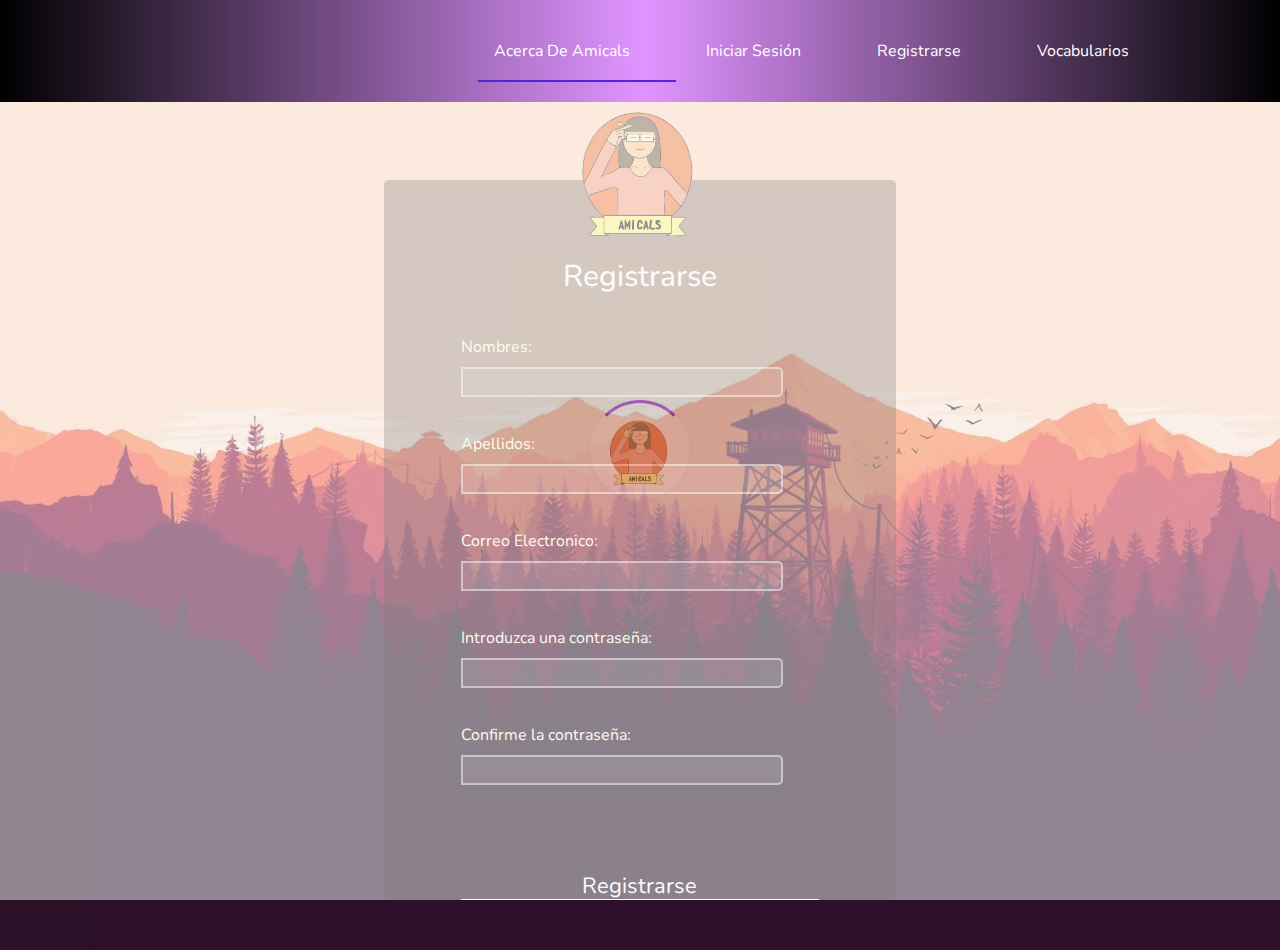
==== commit b964f8b1: "nuevo" ====
--- a/blog.html
+++ b/blog.html
@@ -125,80 +125,6 @@
     
     <!--================Blog Area =================-->
 
-        
-    <footer>
-
-        <!-- Footer Start-->
-       <div class="footer-main">
-         <div class="footer-area footer-padding">
-             <div class="container">
-                 <div class="row  justify-content-between">
-                     <div class="col-lg-3 col-md-4 col-sm-8">
-                          <div class="single-footer-caption mb-30">
-                               <!-- logo -->
-                              <div class="footer-logo">
-                                  <a href="index.html"><img src="assets/img/logoR.png" alt=""></a>
-                              </div>
-                              <div class="footer-tittle">
-                                  <div class="footer-pera">
-                                      <p class="info1">Amicals, una buena comunicacion es el siguiente paso a un mejor futuro.</p>
-                                 </div>
-                              </div>
-                          </div>
-                     </div>
-                     <div class="col-lg-2 col-md-4 col-sm-5">
-                        <div class="single-footer-caption mb-50">
-                            <div class="footer-tittle">
-                                <h4>¡Siguenos en nuestras Redes!</h4>
-                                <ul>
-                                <li> <img class="logo" src="assets/img/facebook.png"><a href="#">Facebook</a></li>
-                                
-                             <li><img class="logo" src="assets/img/Twitter.png"><a href="#">Twitter</a></li>
-                                   
-                                   
-                                   
-                                </ul>
-                            </div> 
-                        </div>
-                    </div>
-                    <div class="single-footer-caption mb-50">
-                        <div class="footer-tittle">
-                            <h4>¡Contactanos!</h4>
-                            <ul>
-                                <li> <img class="logo" src="assets/img/whatsapp.png"><a href="#">89231542</a></li>
-                                <li> <img class="logo" src="assets/img/correo.png"> <a href="#">correo: Amicals@gmail.com</a></li>
-                                
-                            </ul>
-                        </div>
-                    </div>
-                </div>
-                              <!-- Form -->
-                              
-                                          <div class="mt-10 info"></div>
-                                      </form>
-                                  </div>
-                              </div>
-                             </div>
-                         </div>
-                     </div>
-                 </div>
-                 <!-- Copy-Right -->
-                 <div class="row align-items-center">
-                     <div class="col-xl-12 ">
-                         <div class="footer-copy-right">
-                            <p><!-- Link back to Colorlib can't be removed. Template is licensed under CC BY 3.0. -->
-   Copyright &copy;<script>document.write(new Date().getFullYear());</script> All rights reserved | This template is made with <i class="ti-heart" aria-hidden="true"></i> by <a href="https://colorlib.com" target="_blank">Colorlib</a>
-   <!-- Link back to Colorlib can't be removed. Template is licensed under CC BY 3.0. --></p>
-                         </div>
-                     </div>
-                 </div>
-             </div>
-         </div>
-       </div>
-        <!-- Footer End-->
- 
-    </footer>
-    
 <!-- JS here -->
 	
 		<!-- All JS Custom Plugins Link Here here -->
--- a/assets/css/style.css
+++ b/assets/css/style.css
@@ -325,18 +325,18 @@
     background: #ff3500
 }
 .btn {
-   background: linear-gradient(to right, rgba(252,234,187,1) 0%, rgba(252,205,77,0.91) 18%, rgba(248,181,0,0.8) 41%, rgba(248,181,0,0.64) 75%, rgba(251,223,147,0.52) 100%); 
+   background: linear-gradient(to right, rgb(255, 157, 121) 0%, rgb(241, 133, 94) 18%, rgb(242, 118, 73) 41%, rgb(241, 127, 85) 75%, rgb(250, 149, 111) 100%); 
     -moz-user-select: none;
     text-transform: capitalize;
     color: rgb(81, 7, 110);
     cursor: pointer;
     display: inline-block;
-    font-size: 16px;
+    font-size: 20px;
     font-weight: 800;
     letter-spacing: 1px;
     line-height: 0;
     margin-bottom: 0;
-    padding: 30px 44px;
+    padding: 22px 10px;
     border-radius: 5px;
     cursor: pointer;
     transition: color 0.4s linear;
@@ -1174,7 +1174,7 @@
     padding-bottom: 95px
 }
 .pb-100 {
-    padding-bottom: 100px
+    padding-bottom: 1px
 }
 .pb-105 {
     padding-bottom: 105px
@@ -1601,7 +1601,7 @@
     transition: .6s
 }
 .preloader .preloader-img img {
-    max-width: 55px
+    max-width: 80px
 }
 .preloader .pere-text strong {
     font-weight: 800;
@@ -1641,19 +1641,19 @@
     }
 }
 .section-padding2 {
-    padding-top: 200px;
-    padding-bottom: 200px
+    padding-top: 50px;
+    padding-bottom: 50px
 }
 @media only screen and (min-width: 1200px) and (max-width: 1600px) {
     .section-padding2 {
-        padding-top: 200px;
-        padding-bottom: 200px
+        padding-top: 0px;
+        padding-bottom: 50px
     }
 }
 @media only screen and (min-width: 992px) and (max-width: 1199px) {
     .section-padding2 {
-        padding-top: 200px;
-        padding-bottom: 200px
+        padding-top: 50px;
+        padding-bottom: 50px
     }
 }
 @media only screen and (min-width: 768px) and (max-width: 991px) {
@@ -1907,19 +1907,20 @@
     }
 }
 .footer-padding {
+    background: linear-gradient(to right, #000000 0%, #df93ff 50%, #de92fd 51%, #000000 100%);
     padding-top: 200px;
     padding-bottom: 100px
 }
 @media only screen and (min-width: 1200px) and (max-width: 1600px) {
     .footer-padding {
-        padding-top: 200px;
-        padding-bottom: 100px
+        padding-top: 50px;
+        padding-bottom: 0px
     }
 }
 @media only screen and (min-width: 992px) and (max-width: 1199px) {
     .footer-padding {
-        padding-top: 70px;
-        padding-bottom: 50px
+        padding-top: 20px;
+        padding-bottom: 1px
     }
 }
 @media only screen and (min-width: 768px) and (max-width: 991px) {
@@ -4322,7 +4323,7 @@
     right: 20px
 }
 .mt-10 {
-    margin-top: 10px
+    margin-top: 0px
 }
 .section-top-border {
     padding: 50px 0;
@@ -4374,7 +4375,7 @@
     margin: 0 5px
 }
 .main-header .main-menu ul li>a {
-    color: #2b063b;
+    color: #ffffff;
     font-weight: 600;
     padding: 39px 16px;
     font-weight: 400;
@@ -4410,7 +4411,7 @@
 .main-header .main-menu ul ul.submenu {
     position: absolute;
     width: 170px;
-    background: #fff;
+    background: #915fa6;
     left: 0;
     top: 80%;
     visibility: hidden;
@@ -4532,10 +4533,13 @@
     }
 }
 .sky-blue {
-    background: #f4feff
+    background-image: url(../img/mancha.png);
+    
+    background-size: cover;
+    
 }
 .slider-padding {
-    padding-top: 130px
+    padding-top: 150px
 }
 @media (max-width: 767px) {
     .slider-padding {
@@ -4565,7 +4569,7 @@
 }
 @media (max-width: 767px) {
     .slider-area .hero__caption {
-        padding-top: 17px
+        padding-top: 30px
     }
 }
 .slider-area .hero__caption span {
@@ -4644,7 +4648,7 @@
     }
 }
 .slider-area .hero__img img {
-    position: relative;
+    position: initial;
     right: -63px
 }
 @media only screen and (min-width: 992px) and (max-width: 1199px) {
@@ -4799,7 +4803,8 @@
     font-size: 50px;
     font-weight: 700;
     line-height: 1.2;
-    margin-bottom: 90px
+    margin-bottom: 90px;
+    margin-top: 50px
 }
 @media (max-width: 767px) {
     .section-tittle h2 {
@@ -5163,8 +5168,9 @@
     margin-left: 15px;
     margin-right: 15px;
     box-shadow: 0px 0px 9px 0px rgba(131, 93, 248, 0.07);
-    background: #ffff;
-    padding: 55px 34px 55px 44px
+    background: #ffffff96;
+    border-radius: 10px;
+    padding: 20px 20px 5px 20px
 }
 @media (max-width: 767px) {
     .our-customer .single-customer {
@@ -5644,7 +5650,7 @@
     margin-bottom: 15px
 }
 .footer-area .footer-tittle ul li a {
-    color: #868c98;
+    color: #000000;
     font-weight: 300
 }
 .footer-area .footer-tittle ul li a:hover {
@@ -5769,7 +5775,7 @@
 }
 .footer-logo img
 {
-width: 100px;
+width: 200px;
 height: 80px;
 
 }
@@ -5782,16 +5788,16 @@
     font-size: 15px;
     text-align: center;
 }
-.header-sticky{
-   background: linear-gradient(to right, rgba(235,233,249,1) 0%, rgba(216,208,239,1) 50%, rgba(206,199,236,1) 51%, rgba(193,191,234,1) 100%);
+.header-sticky {
+    background: linear-gradient(to right, #000000 0%, #df93ff 50%, #de92fd 51%, #000000 100%);
 }
 .section-tittle 
 {
-margin-top: 200px;
+margin-top: 30px;
 }
 .accordion
 {
-    margin-top: 90px;
+    margin-top: 120px;
    
 }
 .btn:hover::before
@@ -5807,8 +5813,17 @@
 .imagen 
 {
     position: relative;
-  left: 30%;;
-}
+    left: 10%;
+    width: 440px;
+    height: 500px;
+}
+.montana{
+    background-image: url(../img/watercolor.png);
+    
+    background-size: cover;
+}
+
+
 .titulo 
 {
    
@@ -5816,6 +5831,7 @@
     font-weight: 600;
  color: indigo;
    font-size: 3em;
+   margin-top: 100px;
 
 }
 h2.mb-0
@@ -5824,12 +5840,12 @@
 }
 div.card-header
 {
-    background:linear-gradient(to right, rgba(235,233,249,1) 0%, rgba(216,208,239,1) 50%, rgba(206,199,236,1) 51%, rgba(193,191,234,1) 100%);
+    background:linear-gradient(to right, rgb(254, 239, 214) 0%, rgb(255, 250, 241) 50%, rgb(255, 251, 244) 51%, rgb(254, 241, 218) 100%);
 }
 #heading
 {
-    background: linear-gradient(to right, rgba(252,234,187,1) 0%, rgba(252,205,77,0.91) 18%, rgba(248,181,0,0.8) 41%, rgba(248,181,0,0.64) 75%, rgba(251,223,147,0.52) 100%);
-     margin-top: 50px;
+    background: linear-gradient(to right, rgba(252,234,187,1) 0%, rgba(252, 158, 77, 0.91) 18%, rgba(255, 118, 0, 0.8) 41%, rgba(248, 114, 0, 0.64) 75%, rgba(251,223,147,0.52) 100%);
+    margin-top: 50px;
     
 }
 div.slick-track p 
@@ -5838,7 +5854,7 @@
 }
 .logo 
 {
-    position: relative;
+    
     right: 90px;
  
     width: 40px;
--- a/assets/css/login.css
+++ b/assets/css/login.css
@@ -41,7 +41,7 @@
   }
   .login{
     margin-top: 180px;
-    margin-bottom: 250px;
+    margin-bottom: 50px;
     display: flex;
     flex-direction: column;
     align-items: center;
@@ -60,11 +60,8 @@
   }
   .fondo img{
     margin-top: -75px;
-    margin-bottom: 40px;
-    width: 25%;
-    border-radius: 50%;
-    border: solid linear-gradient(to right, rgba(235,233,249,1) 0%, rgba(216,208,239,1) 50%, rgba(206,199,236,1) 51%, rgba(193,191,234,1) 100%); 5px;
-    background: linear-gradient(to right, rgba(235,233,249,1) 0%, rgba(216,208,239,1) 50%, rgba(206,199,236,1) 51%, rgba(193,191,234,1) 100%);
+    margin-bottom: 15px;
+    width: 30%;
   }
   .fondo h3{
     color: #fff;
@@ -97,7 +94,6 @@
     color: #fff;
     border-top-right-radius: 5px;
     border-bottom-right-radius: 5px;
-    text-align: right;
     transition: all 250ms ease;
   }
   .fondo form .inp:focus{
